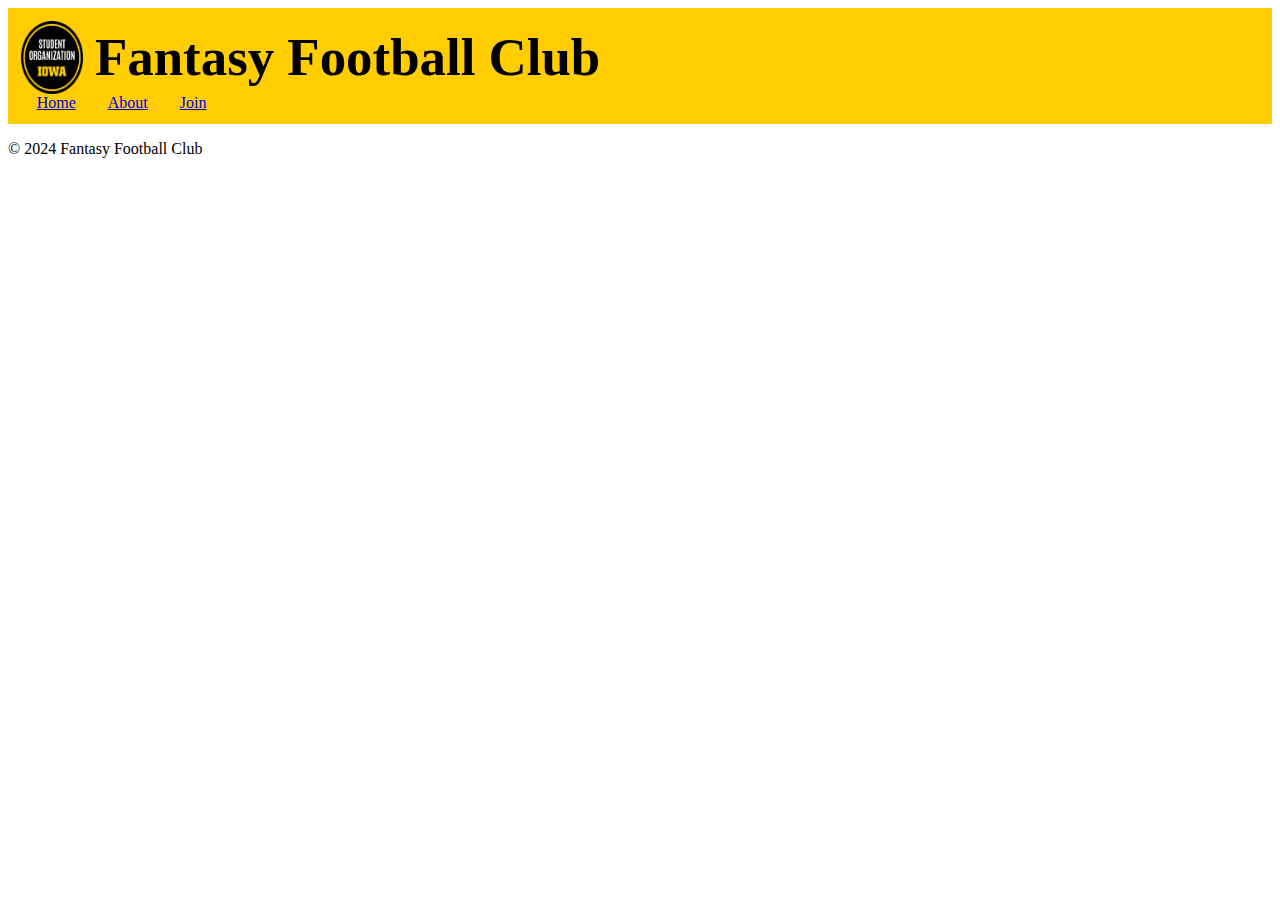
==== idex.html @ 3161967e "Added nav bar" ====
<!DOCTYPE html>


<html lang="en">


<head>
    <meta charset="UTF-8">
    <meta name="viewport" content="width=device-width, initial-scale=1.0">
    <meta name="description" content="The official website of UIOWA Fantasy Football Club">
    <title>Fantasy Football Club</title>
    <link href="https://fonts.googleapis.com/css2?family=Roboto:wght@400;700&display=swap" rel="stylesheet">
    <link rel="stylesheet" href="css/styles.css">
    <link rel="stylesheet" href="css/header.css">
</head>


<body>
    
    
    <header class="header-bar">
        <div class="title-container">
            <img class='badge-img' src="pics/student_org_badges/IOWA-StudentOrgBadge-FullColor-RGB-R.png">
            <p class="title">Fantasy Football Club</p>
        </div>
        <ul class="nav-bar">
            <li><a href="#home">Home</a></li>
            <li><a href="#about">About</a></li>
            <li><a href="#join">Join</a></li>
        </ul>
    </header>
    

    <main>
    
    </main>


    <footer>
        <p>&copy; 2024 Fantasy Football Club</p>
    </footer>


    <script src="js/scripts.js"></script>


</body>


</html>
---- css/header.css ----
.header-bar{
    background-color: #FFCD00;
    padding: 1%;
    color: #000000;
}
.badge-img {
    width: 5%;
    height: auto;
}
.title-container {
    display: flex;
    
}
.title {
    font-family: Zilla Slab, Zilla-fallback, serif;/* font-family: "Times New Roman", Times, serif; */
    letter-spacing: 0;
    line-height: 1;
    font-size: clamp(2.3rem, calc(2.3662vw + 1.4127rem), 3.35rem);
    margin-top: .625rem;
    margin-bottom: .625rem;
    font-weight: 600;
    padding-left: 1%;
}
.nav-bar {
    list-style-type: none;
    overflow: hidden;
    padding: 0;
    margin: 0;
}
.nav-bar li{
    float: left;
}
.nav-bar li a {
    padding: 16px
}
/* UIOWA APPROVED COLORS */
/* Black: #000000 USE GOLD BADGE*/
/* Gold: #FFCD00 USE BLACK BADGE WITH GOLD UIOWA*/
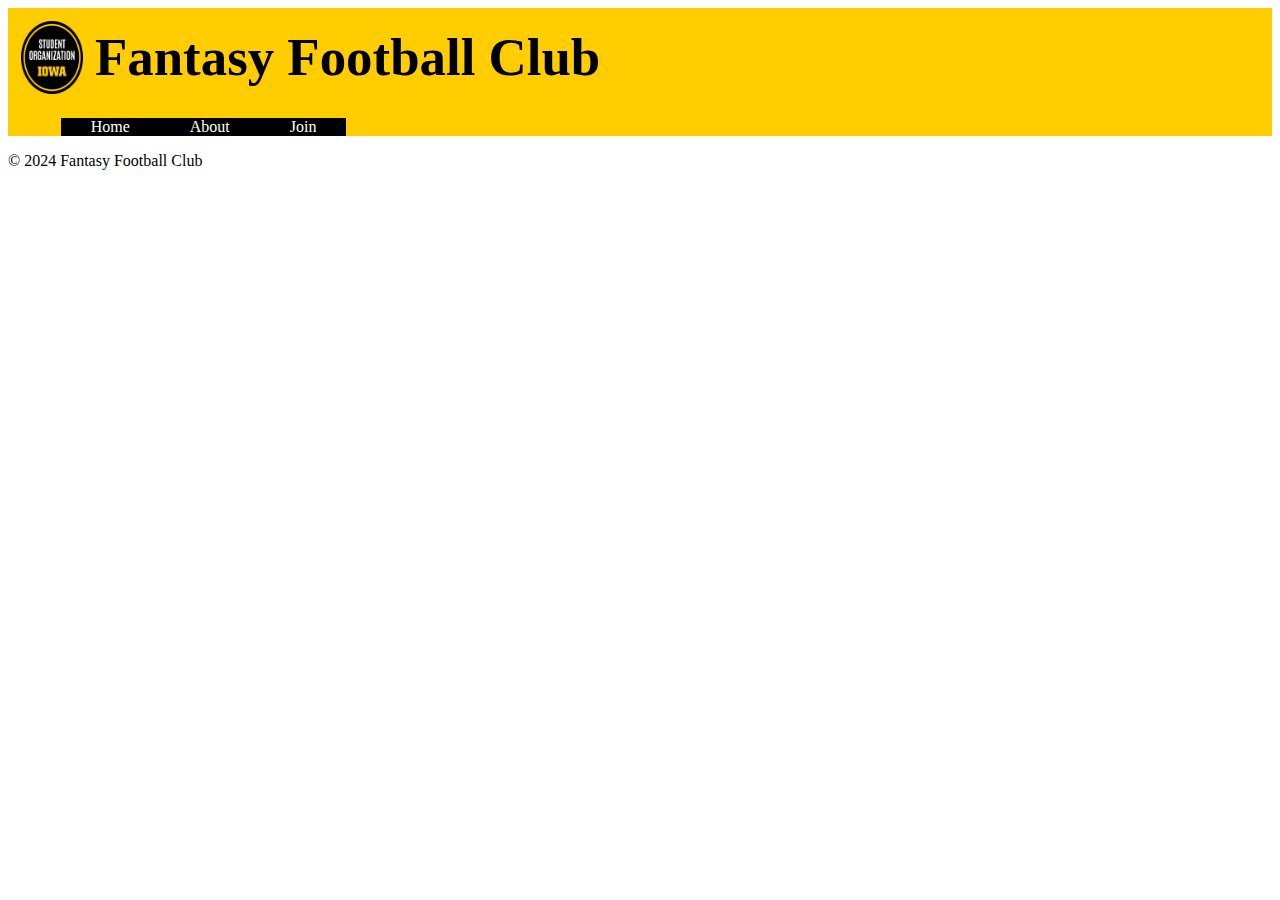
==== commit 67023743: "edited header bar" ====
--- a/idex.html
+++ b/idex.html
@@ -23,7 +23,7 @@
             <img class='badge-img' src="pics/student_org_badges/IOWA-StudentOrgBadge-FullColor-RGB-R.png">
             <p class="title">Fantasy Football Club</p>
         </div>
-        <ul class="nav-bar">
+        <ul class="nav-bar-list">
             <li><a href="#home">Home</a></li>
             <li><a href="#about">About</a></li>
             <li><a href="#join">Join</a></li>
--- a/css/header.css
+++ b/css/header.css
@@ -1,6 +1,7 @@
 .header-bar{
     background-color: #FFCD00;
     padding: 1%;
+    padding-bottom: 0;
     color: #000000;
 }
 .badge-img {
@@ -21,17 +22,20 @@
     font-weight: 600;
     padding-left: 1%;
 }
-.nav-bar {
+.nav-bar-list {
     list-style-type: none;
     overflow: hidden;
-    padding: 0;
-    margin: 0;
+    margin-top: 2%;
 }
-.nav-bar li{
+    
+.nav-bar-list li{
     float: left;
+    background-color: #000000;
 }
-.nav-bar li a {
-    padding: 16px
+.nav-bar-list li a {
+    color: white;
+    text-decoration: none;
+    padding: 30px;
 }
 /* UIOWA APPROVED COLORS */
 /* Black: #000000 USE GOLD BADGE*/
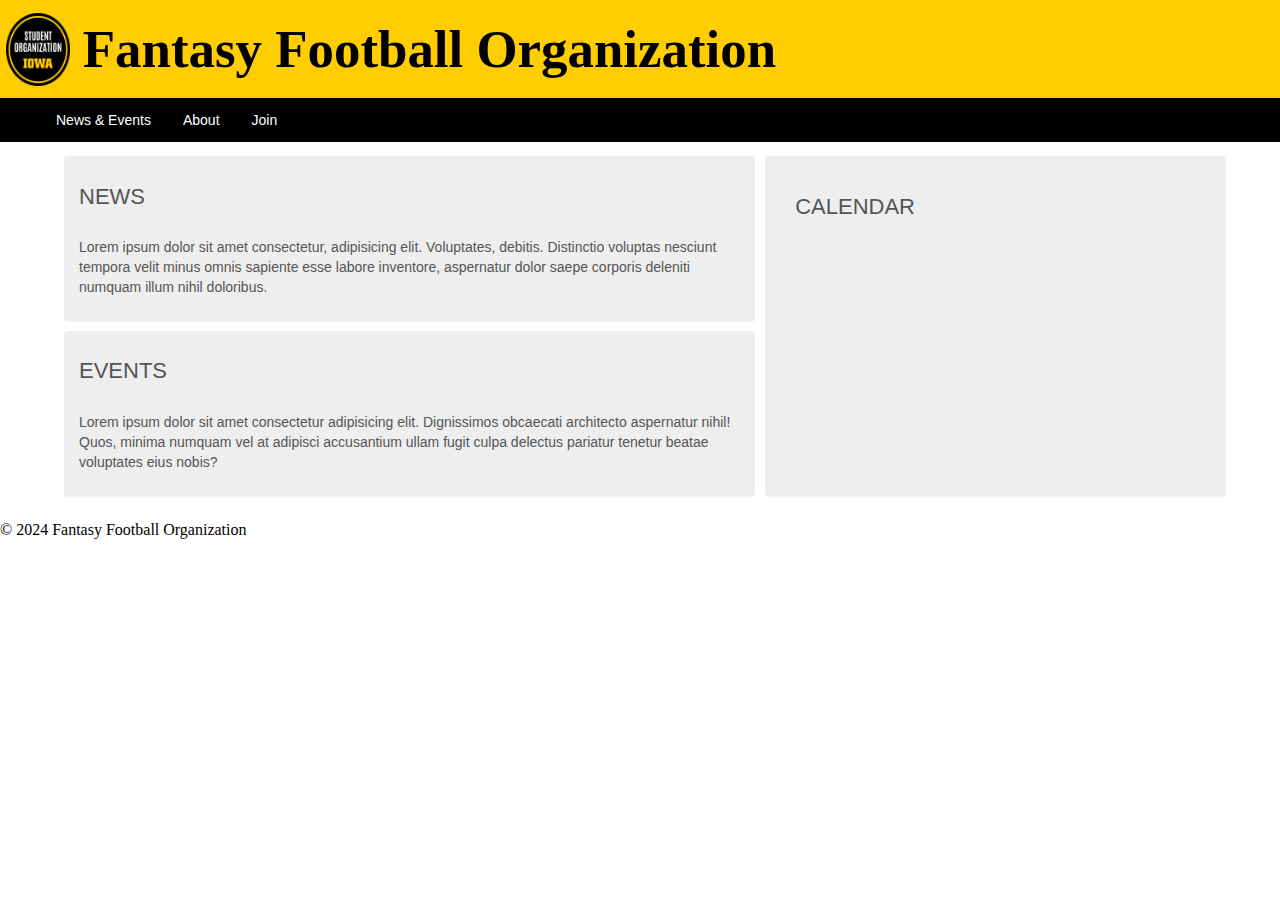
==== commit a47df587: "Added news and events" ====
--- a/idex.html
+++ b/idex.html
@@ -1,50 +1,50 @@
 <!DOCTYPE html>
-
-
 <html lang="en">
-
-
 <head>
     <meta charset="UTF-8">
     <meta name="viewport" content="width=device-width, initial-scale=1.0">
-    <meta name="description" content="The official website of UIOWA Fantasy Football Club">
-    <title>Fantasy Football Club</title>
-    <link href="https://fonts.googleapis.com/css2?family=Roboto:wght@400;700&display=swap" rel="stylesheet">
-    <link rel="stylesheet" href="css/styles.css">
+    <meta name="description" content="The official website of UIOWA Fantasy Football Organization">
+    <title>Fantasy Football Organization</title>
+    <link rel="stylesheet" href="https://fonts.googleapis.com/css2?family=Roboto:wght@400;700&display=swap">
     <link rel="stylesheet" href="css/header.css">
+    <link rel="stylesheet" href="css/main.css">
 </head>
-
-
 <body>
-    
-    
     <header class="header-bar">
         <div class="title-container">
             <img class='badge-img' src="pics/student_org_badges/IOWA-StudentOrgBadge-FullColor-RGB-R.png">
-            <p class="title">Fantasy Football Club</p>
+            <p class="title">Fantasy Football Organization</p>
         </div>
         <ul class="nav-bar-list">
-            <li><a href="#home">Home</a></li>
+            <li><a href="#news-and-events">News & Events</a></li>
             <li><a href="#about">About</a></li>
             <li><a href="#join">Join</a></li>
         </ul>
     </header>
-    
-
     <main>
-    
+        <div class="news-and-events-main" id="news-and-events">
+            <div class="panel news-panel">
+                <h2 class="panel-title">News</h2>
+                <p>Lorem ipsum dolor sit amet consectetur, adipisicing elit. Voluptates, debitis. Distinctio 
+                    voluptas nesciunt tempora velit minus omnis sapiente esse labore inventore, aspernatur 
+                    dolor saepe corporis deleniti numquam illum nihil doloribus.
+                </p>
+            </div>
+            <div class="panel events-panel">
+                <h2 class="panel-title">Events</h2>
+                <p>Lorem ipsum dolor sit amet consectetur adipisicing elit. Dignissimos obcaecati architecto 
+                    aspernatur nihil! Quos, minima numquam vel at adipisci accusantium ullam fugit culpa 
+                    delectus pariatur tenetur beatae voluptates eius nobis?
+                </p>
+            </div>
+            <div class="panel calendar-panel">
+                <h2 class="panel-title">Calendar</h2>
+            </div>
+        </div>
     </main>
-
-
     <footer>
-        <p>&copy; 2024 Fantasy Football Club</p>
+        <p>&copy; 2024 Fantasy Football Organization</p>
     </footer>
-
-
     <script src="js/scripts.js"></script>
-
-
 </body>
-
-
 </html>
--- a/css/header.css
+++ b/css/header.css
@@ -1,8 +1,15 @@
+html, body {
+    margin: 0;
+    padding: 0;
+    width: 100%;
+    height: 100%;
+}
 .header-bar{
     background-color: #FFCD00;
-    padding: 1%;
+    padding-top: 1%;
     padding-bottom: 0;
     color: #000000;
+    position: relative;
 }
 .badge-img {
     width: 5%;
@@ -10,10 +17,11 @@
 }
 .title-container {
     display: flex;
-    
+    padding-left: 0.5%;
+    justify-content: left;
 }
 .title {
-    font-family: Zilla Slab, Zilla-fallback, serif;/* font-family: "Times New Roman", Times, serif; */
+    font-family: "Times New Roman", Times, serif; 
     letter-spacing: 0;
     line-height: 1;
     font-size: clamp(2.3rem, calc(2.3662vw + 1.4127rem), 3.35rem);
@@ -25,17 +33,23 @@
 .nav-bar-list {
     list-style-type: none;
     overflow: hidden;
-    margin-top: 2%;
+    margin-top: 1%;
+    background-color: #000000;
+    font-family: "Source Sans Pro", sans-serif;
+    font-size: 14px;
 }
-    
 .nav-bar-list li{
     float: left;
-    background-color: #000000;
 }
 .nav-bar-list li a {
+    display: inline-block;
     color: white;
     text-decoration: none;
-    padding: 30px;
+    text-align: center;
+    padding: 14px 16px;
+}
+.nav-bar-list li a:hover{
+    background-color: #63666A;
 }
 /* UIOWA APPROVED COLORS */
 /* Black: #000000 USE GOLD BADGE*/
--- a/css/main.css
+++ b/css/main.css
@@ -0,0 +1,59 @@
+.news-and-events-main {
+    margin: 0px 5% 2% 5%;   
+    display: grid;
+    grid-template-columns: 60% 40%;
+    grid-template-rows: auto auto;
+    gap: 10px;
+}
+
+.panel-title {
+    text-transform: uppercase;
+    font-family: "Source Sans Pro", sans-serif;
+    padding: 10px 15px 0;
+    font-weight: 500;
+    line-height: 1.1;
+    font-size: 22px;
+    color: #555;
+}
+
+.panel {
+    background-color: #eee;
+    box-shadow: 0 1px 1px rgba(0, 0, 0, 0.05);
+    border-radius: 4px;
+}
+
+.news-panel {
+    background-color: #eee;
+    box-shadow: 0 1px 1px rgba(0, 0, 0, 0.05);
+    border-radius: 4px;
+    grid-column: 1 / 2; /* Place in the first column */
+}
+
+.news-panel p {
+    font-family: "Source Sans Pro", sans-serif;
+    font-size: 14px;
+    line-height: 1.428571429;
+    color: #555;
+    padding: 10px 15px;
+}
+
+.events-panel p {
+    font-family: "Source Sans Pro", sans-serif;
+    font-size: 14px;
+    line-height: 1.428571429;
+    color: #555;
+    padding: 10px 15px;
+    grid-column: 1 / 2; /* Place in the first column */
+    grid-row: 2 / 3; /* Place in the second row */
+}
+
+.calendar-panel {
+    grid-row: 1 / 3; /* Make this panel span two rows */
+    font-family: "Source Sans Pro", sans-serif;
+    font-size: 14px;
+    line-height: 1.428571429;
+    color: #555;
+    padding: 10px 15px;
+    grid-column: 2 / 3; /* Place in the second column */
+    grid-row: 1 / 3; /* Span two rows */
+}
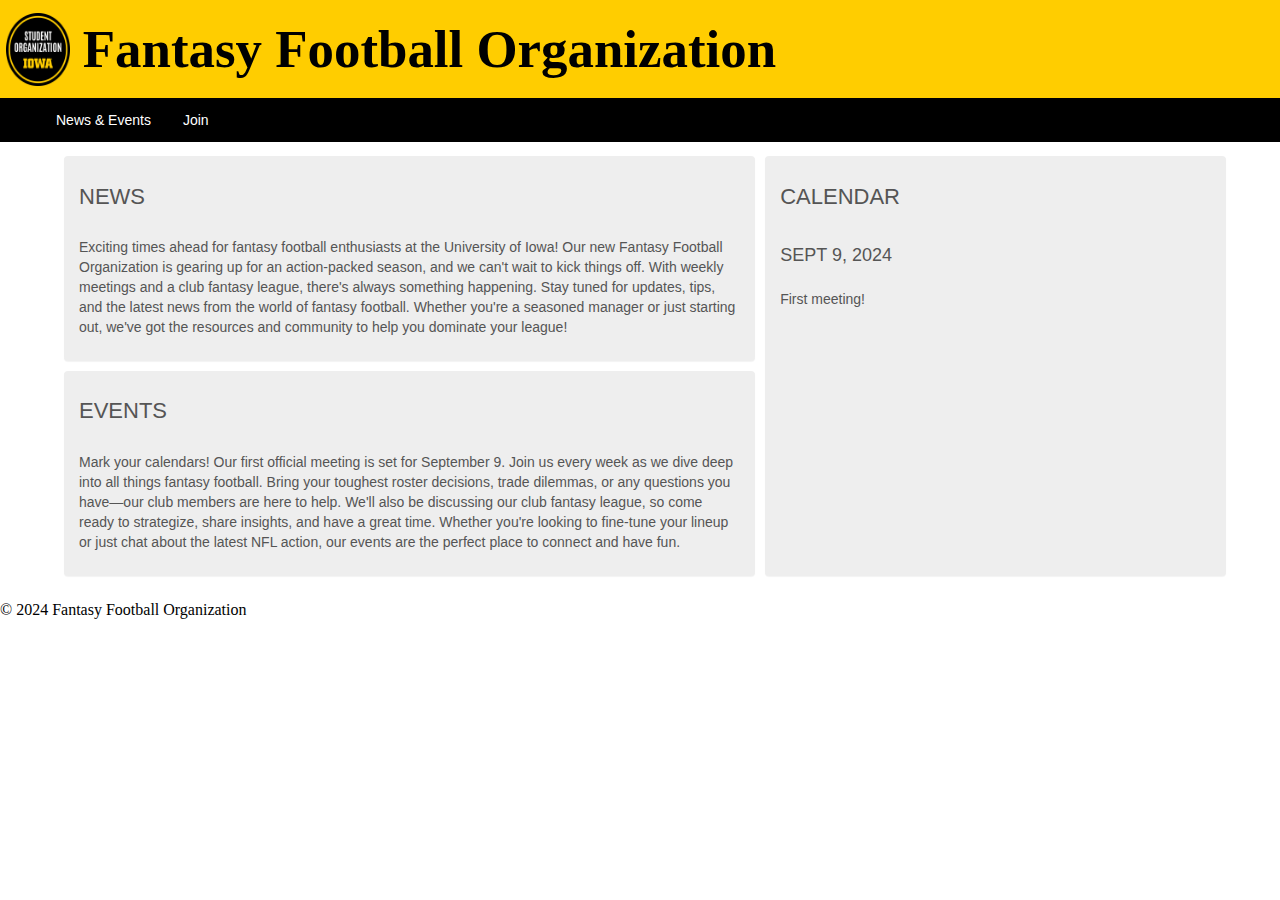
==== commit b1460779: "Added events and text" ====
--- a/idex.html
+++ b/idex.html
@@ -17,7 +17,6 @@
         </div>
         <ul class="nav-bar-list">
             <li><a href="#news-and-events">News & Events</a></li>
-            <li><a href="#about">About</a></li>
             <li><a href="#join">Join</a></li>
         </ul>
     </header>
@@ -25,20 +24,29 @@
         <div class="news-and-events-main" id="news-and-events">
             <div class="panel news-panel">
                 <h2 class="panel-title">News</h2>
-                <p>Lorem ipsum dolor sit amet consectetur, adipisicing elit. Voluptates, debitis. Distinctio 
-                    voluptas nesciunt tempora velit minus omnis sapiente esse labore inventore, aspernatur 
-                    dolor saepe corporis deleniti numquam illum nihil doloribus.
+                <p>Exciting times ahead for fantasy football enthusiasts at the University of Iowa! Our 
+                    new Fantasy Football Organization is gearing up for an action-packed season, and we 
+                    can't wait to kick things off. With weekly meetings and a club fantasy league, there's 
+                    always something happening. Stay tuned for updates, tips, and the latest news from the 
+                    world of fantasy football. Whether you're a seasoned manager or just starting out, we've 
+                    got the resources and community to help you dominate your league!
                 </p>
             </div>
             <div class="panel events-panel">
                 <h2 class="panel-title">Events</h2>
-                <p>Lorem ipsum dolor sit amet consectetur adipisicing elit. Dignissimos obcaecati architecto 
-                    aspernatur nihil! Quos, minima numquam vel at adipisci accusantium ullam fugit culpa 
-                    delectus pariatur tenetur beatae voluptates eius nobis?
+                <p>Mark your calendars! Our first official meeting is set for September 9. Join us every 
+                    week as we dive deep into all things fantasy football. Bring your toughest roster 
+                    decisions, trade dilemmas, or any questions you have—our club members are here to 
+                    help. We'll also be discussing our club fantasy league, so come ready to strategize, 
+                    share insights, and have a great time. Whether you're looking to fine-tune your 
+                    lineup or just chat about the latest NFL action, our events are the perfect place 
+                    to connect and have fun.
                 </p>
             </div>
             <div class="panel calendar-panel">
                 <h2 class="panel-title">Calendar</h2>
+                <h4>Sept 9, 2024</h4>
+                <p>First meeting!</p>
             </div>
         </div>
     </main>
--- a/css/main.css
+++ b/css/main.css
@@ -43,17 +43,30 @@
     line-height: 1.428571429;
     color: #555;
     padding: 10px 15px;
-    grid-column: 1 / 2; /* Place in the first column */
-    grid-row: 2 / 3; /* Place in the second row */
 }
 
-.calendar-panel {
-    grid-row: 1 / 3; /* Make this panel span two rows */
+.calendar-panel h4{
+    
+    font-family: "Source Sans Pro", sans-serif;
+    text-transform: uppercase;
+    font-weight: 500;
+    font-size: 18px;
+    line-height: 1.428571429;
+    color: #555;
+    padding: 10px 15px;
+    margin-bottom: 0px;
+}
+
+.calendar-panel p {
     font-family: "Source Sans Pro", sans-serif;
     font-size: 14px;
     line-height: 1.428571429;
     color: #555;
     padding: 10px 15px;
-    grid-column: 2 / 3; /* Place in the second column */
-    grid-row: 1 / 3; /* Span two rows */
+    margin-top: 0px;
+    
 }
+.calendar-panel {
+    grid-row: 1 / 3; /* Make this panel span two rows */
+    grid-column: 2/ 2;
+}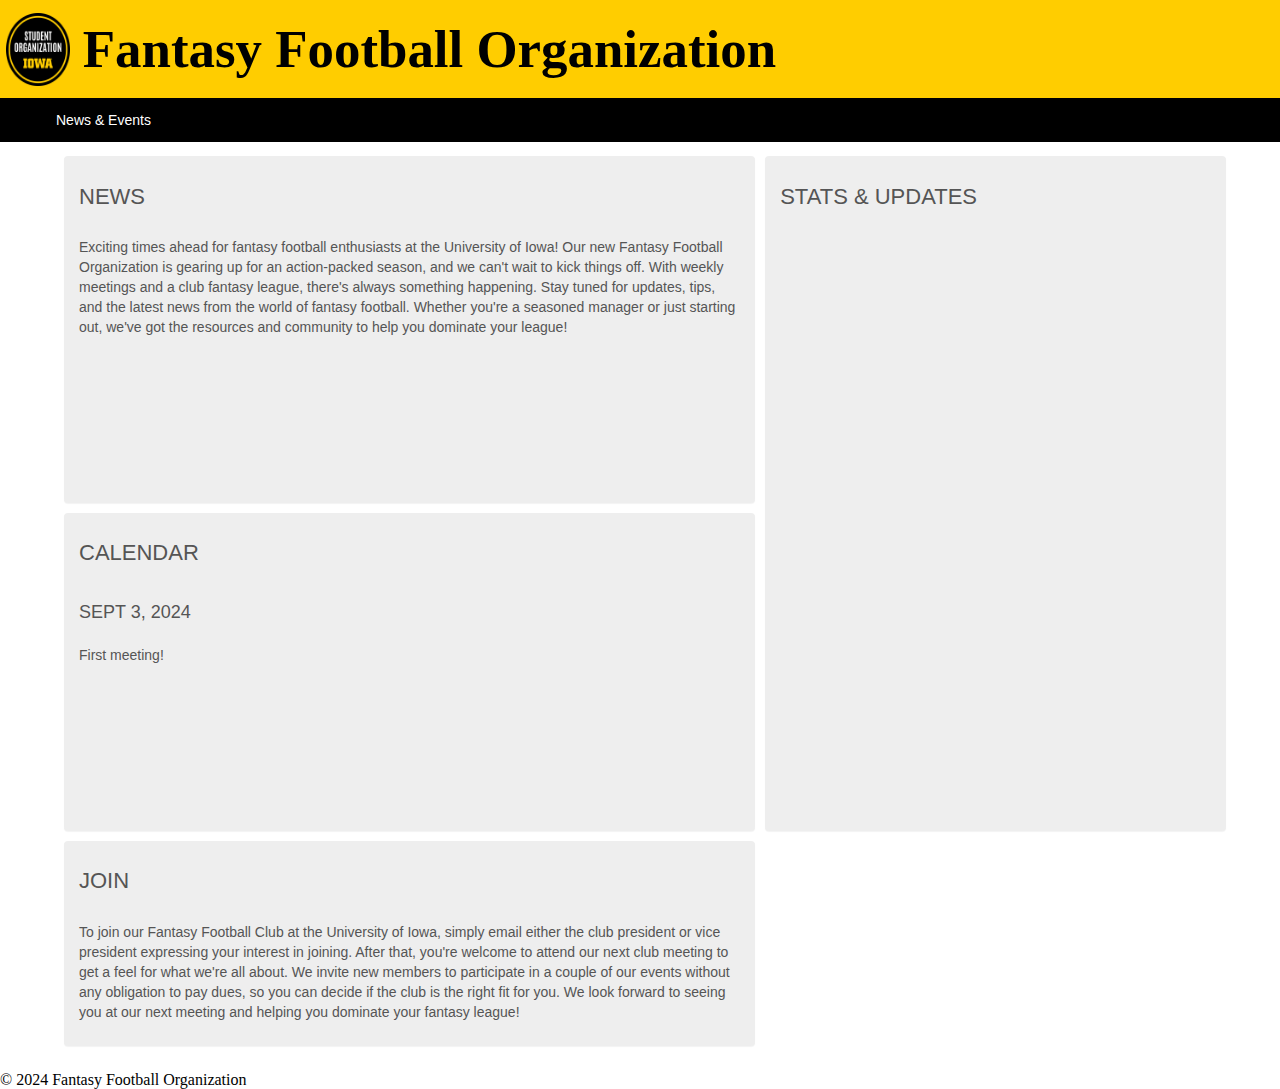
==== commit 08ad0d65: "added in PFR" ====
--- a/idex.html
+++ b/idex.html
@@ -17,7 +17,6 @@
         </div>
         <ul class="nav-bar-list">
             <li><a href="#news-and-events">News & Events</a></li>
-            <li><a href="#join">Join</a></li>
         </ul>
     </header>
     <main>
@@ -32,9 +31,15 @@
                     got the resources and community to help you dominate your league!
                 </p>
             </div>
-            <div class="panel events-panel">
+
+            <div class="panel stats-panel">
+                <h2 class="panel-title">Stats & Updates</h2>
+                <iframe src="https://www.pro-football-reference.com/boxscores/" width="100%" height="600px" style="border:none;"></iframe>
+            </div>
+
+            <!-- <div class="panel events-panel">
                 <h2 class="panel-title">Events</h2>
-                <p>Mark your calendars! Our first official meeting is set for September 9. Join us every 
+                <p>Mark your calendars! Our first official meeting is set for September 3. Join us every 
                     week as we dive deep into all things fantasy football. Bring your toughest roster 
                     decisions, trade dilemmas, or any questions you have—our club members are here to 
                     help. We'll also be discussing our club fantasy league, so come ready to strategize, 
@@ -42,12 +47,29 @@
                     lineup or just chat about the latest NFL action, our events are the perfect place 
                     to connect and have fun.
                 </p>
+            </div> -->
+
+            <div class="panel join-panel">
+                <h2 class="panel-title">join</h2>
+                <p>To join our Fantasy Football Club at the University of Iowa, simply email either 
+                    the club president or vice president expressing your interest in joining. After 
+                    that, you're welcome to attend our next club meeting to get a feel for what we're 
+                    all about. We invite new members to participate in a couple of our events without 
+                    any obligation to pay dues, so you can decide if the club is the right fit for 
+                    you. We look forward to seeing you at our next meeting and helping you dominate 
+                    your fantasy league!
+                </p>
             </div>
+
             <div class="panel calendar-panel">
                 <h2 class="panel-title">Calendar</h2>
-                <h4>Sept 9, 2024</h4>
+                <h4>Sept 3, 2024</h4>
                 <p>First meeting!</p>
             </div>
+
+            
+            
+
         </div>
     </main>
     <footer>
--- a/css/main.css
+++ b/css/main.css
@@ -67,6 +67,26 @@
     
 }
 .calendar-panel {
-    grid-row: 1 / 3; /* Make this panel span two rows */
+    grid-row: 2 / 2; /* Make this panel span two rows */
+    grid-column: 1/ 1;
+}
+
+.stats-panel{
+    grid-row: 1/ 3; /* Make this panel span two rows */
     grid-column: 2/ 2;
+}
+
+.join-panel {
+    background-color: #eee;
+    box-shadow: 0 1px 1px rgba(0, 0, 0, 0.05);
+    border-radius: 4px;
+    grid-column: 1 / 2; /* Place in the first column */
+}
+
+.join-panel p {
+    font-family: "Source Sans Pro", sans-serif;
+    font-size: 14px;
+    line-height: 1.428571429;
+    color: #555;
+    padding: 10px 15px;
 }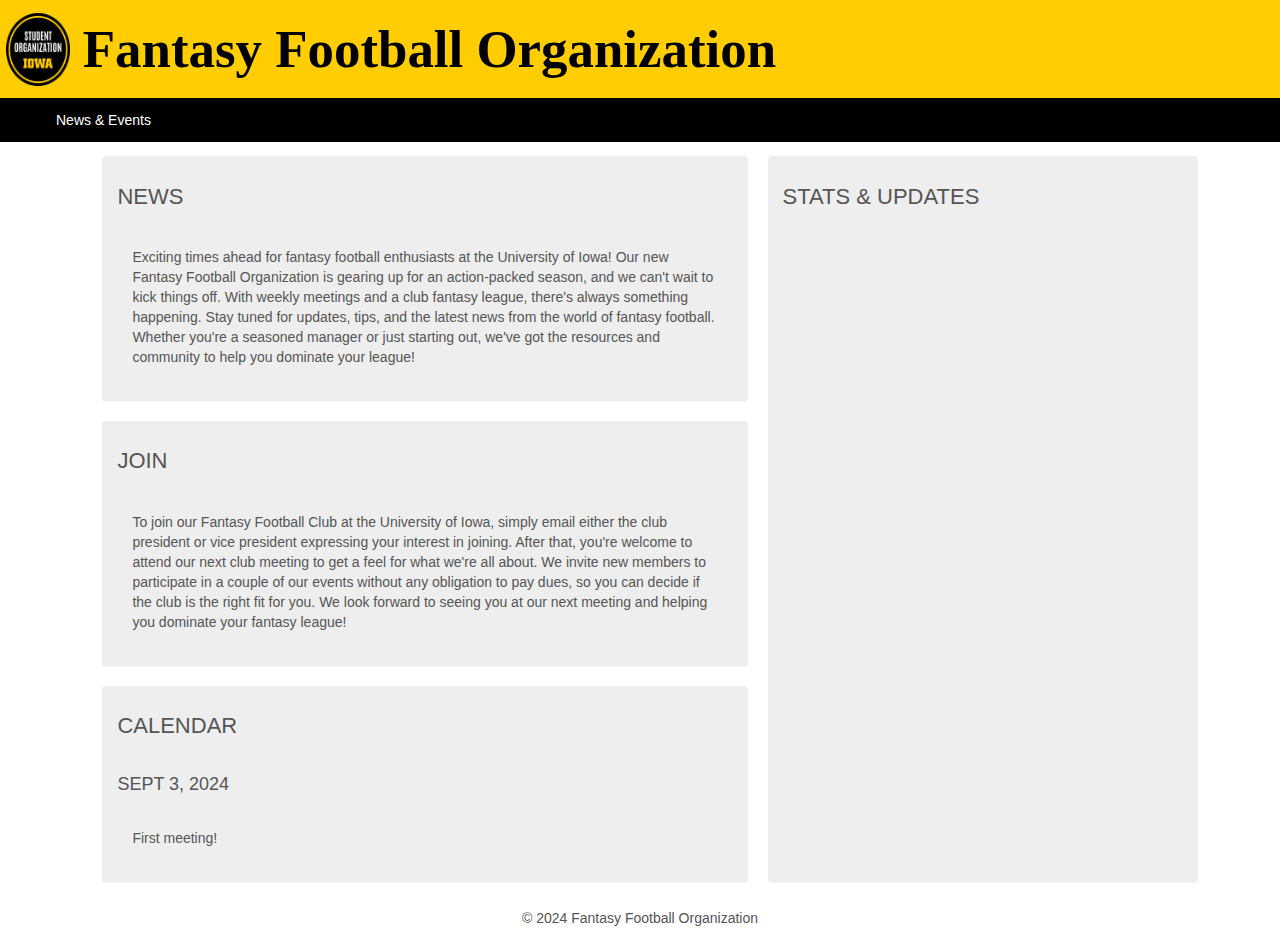
==== commit 7e254c0a: "First draft done" ====
--- a/idex.html
+++ b/idex.html
@@ -8,6 +8,7 @@
     <link rel="stylesheet" href="https://fonts.googleapis.com/css2?family=Roboto:wght@400;700&display=swap">
     <link rel="stylesheet" href="css/header.css">
     <link rel="stylesheet" href="css/main.css">
+    <link rel="stylesheet" href="css/footer.css">
 </head>
 <body>
     <header class="header-bar">
@@ -34,7 +35,7 @@
 
             <div class="panel stats-panel">
                 <h2 class="panel-title">Stats & Updates</h2>
-                <iframe src="https://www.pro-football-reference.com/boxscores/" width="100%" height="600px" style="border:none;"></iframe>
+                <iframe src="https://www.pro-football-reference.com/boxscores/" width="100%" height="90%" style="border:none;"></iframe>
             </div>
 
             <!-- <div class="panel events-panel">
--- a/css/main.css
+++ b/css/main.css
@@ -1,9 +1,9 @@
 .news-and-events-main {
-    margin: 0px 5% 2% 5%;   
+    margin: 0px 8% 2% 8%;   
     display: grid;
     grid-template-columns: 60% 40%;
     grid-template-rows: auto auto;
-    gap: 10px;
+    gap: 20px;
 }
 
 .panel-title {
@@ -26,7 +26,8 @@
     background-color: #eee;
     box-shadow: 0 1px 1px rgba(0, 0, 0, 0.05);
     border-radius: 4px;
-    grid-column: 1 / 2; /* Place in the first column */
+    grid-column: 1 / 1; 
+    grid-row: 1 / 1;
 }
 
 .news-panel p {
@@ -34,7 +35,7 @@
     font-size: 14px;
     line-height: 1.428571429;
     color: #555;
-    padding: 10px 15px;
+    padding: 20px 30px;
 }
 
 .events-panel p {
@@ -42,7 +43,7 @@
     font-size: 14px;
     line-height: 1.428571429;
     color: #555;
-    padding: 10px 15px;
+    padding: 20px 30px;
 }
 
 .calendar-panel h4{
@@ -62,25 +63,26 @@
     font-size: 14px;
     line-height: 1.428571429;
     color: #555;
-    padding: 10px 15px;
+    padding: 20px 30px;
     margin-top: 0px;
     
 }
 .calendar-panel {
-    grid-row: 2 / 2; /* Make this panel span two rows */
+    grid-row: 3 / 3; 
     grid-column: 1/ 1;
 }
 
 .stats-panel{
-    grid-row: 1/ 3; /* Make this panel span two rows */
-    grid-column: 2/ 2;
+    grid-row: 1/ 4; 
+    grid-column: 2 / 2;
 }
 
 .join-panel {
     background-color: #eee;
     box-shadow: 0 1px 1px rgba(0, 0, 0, 0.05);
     border-radius: 4px;
-    grid-column: 1 / 2; /* Place in the first column */
+    grid-column: 1 / 2; 
+    grid-row: 2 / 2;
 }
 
 .join-panel p {
@@ -88,5 +90,5 @@
     font-size: 14px;
     line-height: 1.428571429;
     color: #555;
-    padding: 10px 15px;
+    padding: 20px 30px;
 }--- a/css/footer.css
+++ b/css/footer.css
@@ -0,0 +1,7 @@
+footer {
+    text-align: center;
+    font-family: "Source Sans Pro", sans-serif;
+    font-size: 14px;
+    line-height: 1.428571429;
+    color: #555;
+}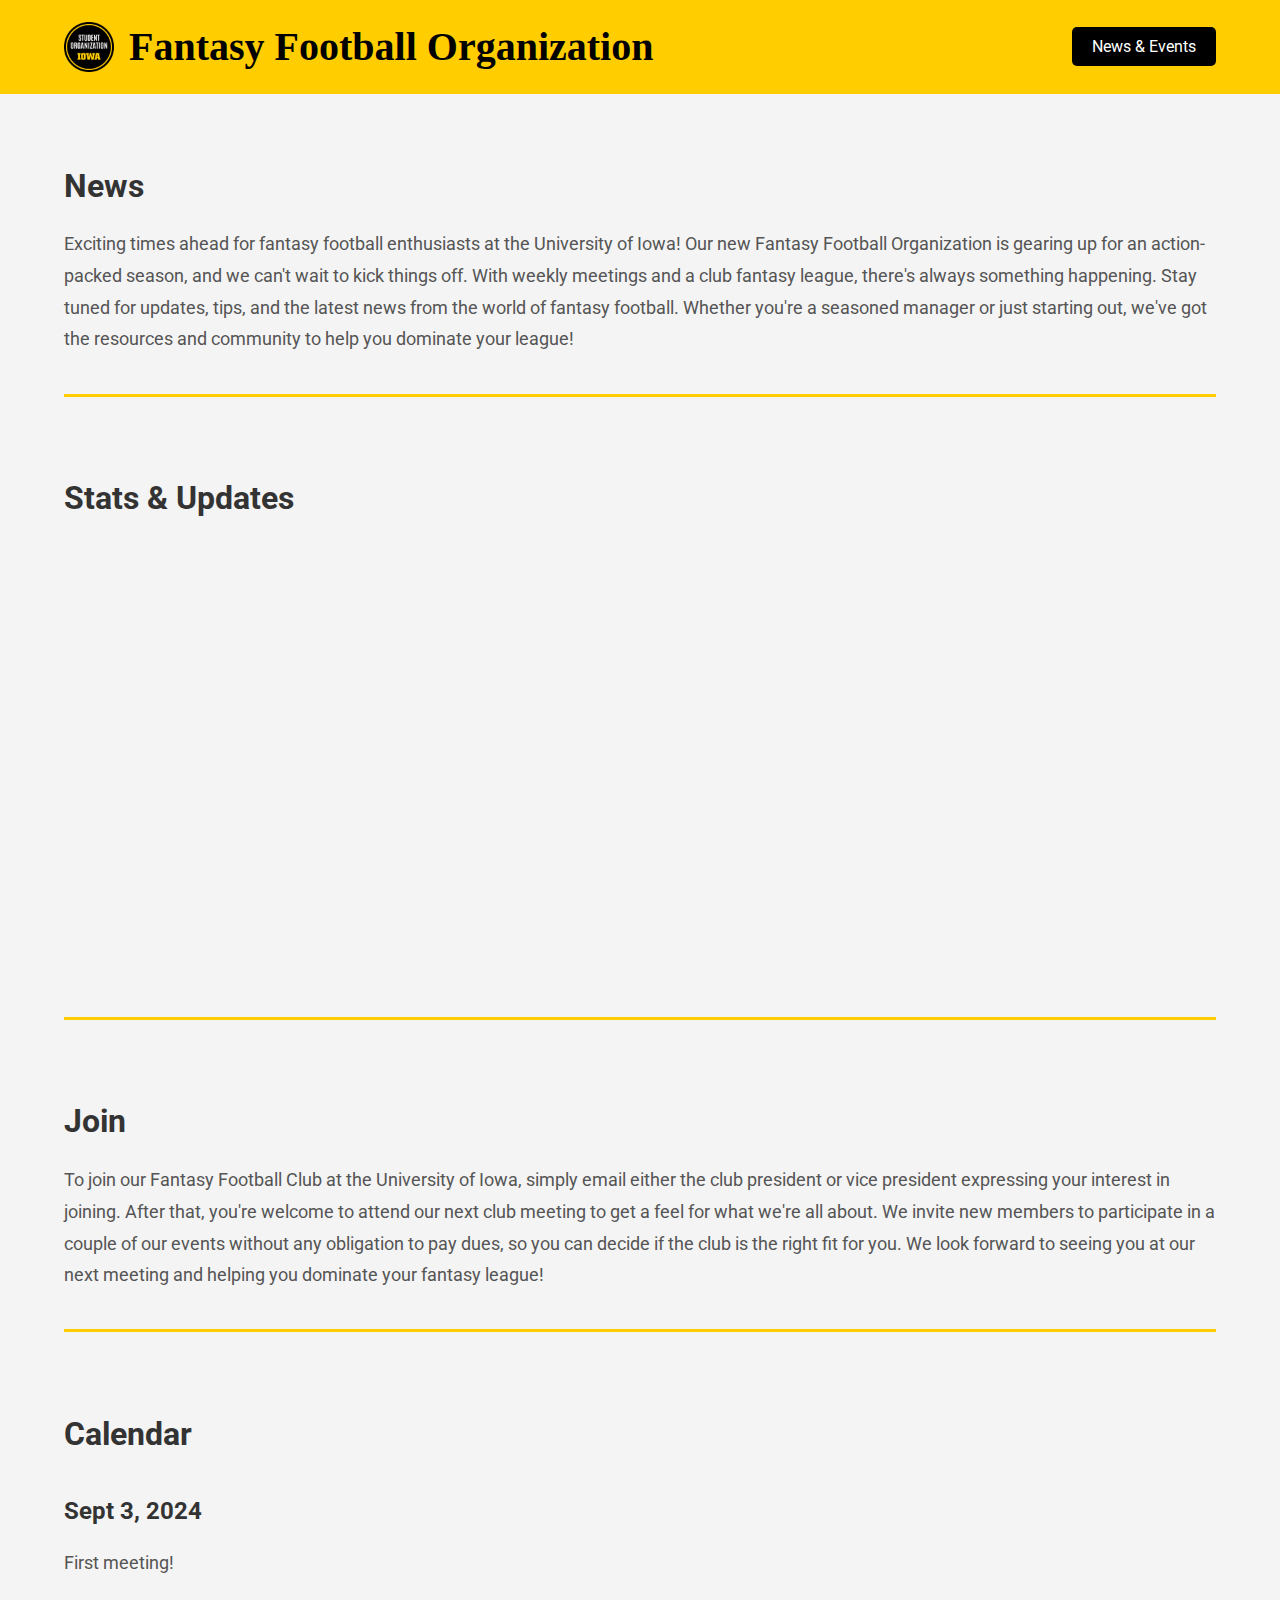
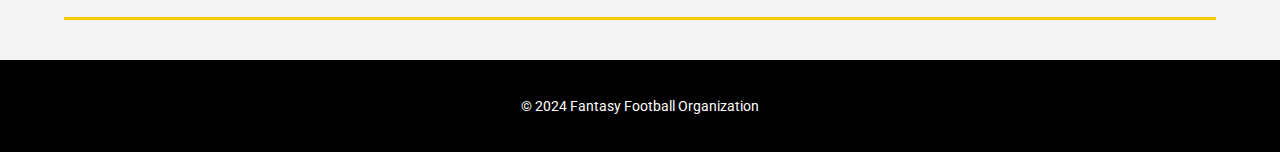
==== commit eb666f94: "Changed the websites look and feel" ====
--- a/idex.html
+++ b/idex.html
@@ -6,23 +6,23 @@
     <meta name="description" content="The official website of UIOWA Fantasy Football Organization">
     <title>Fantasy Football Organization</title>
     <link rel="stylesheet" href="https://fonts.googleapis.com/css2?family=Roboto:wght@400;700&display=swap">
-    <link rel="stylesheet" href="css/header.css">
-    <link rel="stylesheet" href="css/main.css">
-    <link rel="stylesheet" href="css/footer.css">
+    <link rel="stylesheet" href="css/style.css">
 </head>
 <body>
     <header class="header-bar">
         <div class="title-container">
-            <img class='badge-img' src="pics/student_org_badges/IOWA-StudentOrgBadge-FullColor-RGB-R.png">
+            <img class="badge-img" src="pics/student_org_badges/IOWA-StudentOrgBadge-FullColor-RGB-R.png" alt="UIowa Badge">
             <p class="title">Fantasy Football Organization</p>
         </div>
-        <ul class="nav-bar-list">
-            <li><a href="#news-and-events">News & Events</a></li>
-        </ul>
+        <nav>
+            <ul class="nav-bar-list">
+                <li><a href="#news-and-events">News & Events</a></li>
+            </ul>
+        </nav>
     </header>
     <main>
-        <div class="news-and-events-main" id="news-and-events">
-            <div class="panel news-panel">
+        <section id="news-and-events" class="news-and-events-main">
+            <article class="panel news-panel">
                 <h2 class="panel-title">News</h2>
                 <p>Exciting times ahead for fantasy football enthusiasts at the University of Iowa! Our 
                     new Fantasy Football Organization is gearing up for an action-packed season, and we 
@@ -31,27 +31,15 @@
                     world of fantasy football. Whether you're a seasoned manager or just starting out, we've 
                     got the resources and community to help you dominate your league!
                 </p>
-            </div>
+            </article>
 
-            <div class="panel stats-panel">
+            <article class="panel stats-panel">
                 <h2 class="panel-title">Stats & Updates</h2>
-                <iframe src="https://www.pro-football-reference.com/boxscores/" width="100%" height="90%" style="border:none;"></iframe>
-            </div>
+                <iframe src="https://www.pro-football-reference.com/boxscores/" title="Pro Football Stats"></iframe>
+            </article>
 
-            <!-- <div class="panel events-panel">
-                <h2 class="panel-title">Events</h2>
-                <p>Mark your calendars! Our first official meeting is set for September 3. Join us every 
-                    week as we dive deep into all things fantasy football. Bring your toughest roster 
-                    decisions, trade dilemmas, or any questions you have—our club members are here to 
-                    help. We'll also be discussing our club fantasy league, so come ready to strategize, 
-                    share insights, and have a great time. Whether you're looking to fine-tune your 
-                    lineup or just chat about the latest NFL action, our events are the perfect place 
-                    to connect and have fun.
-                </p>
-            </div> -->
-
-            <div class="panel join-panel">
-                <h2 class="panel-title">join</h2>
+            <article class="panel join-panel">
+                <h2 class="panel-title">Join</h2>
                 <p>To join our Fantasy Football Club at the University of Iowa, simply email either 
                     the club president or vice president expressing your interest in joining. After 
                     that, you're welcome to attend our next club meeting to get a feel for what we're 
@@ -60,18 +48,14 @@
                     you. We look forward to seeing you at our next meeting and helping you dominate 
                     your fantasy league!
                 </p>
-            </div>
+            </article>
 
-            <div class="panel calendar-panel">
+            <article class="panel calendar-panel">
                 <h2 class="panel-title">Calendar</h2>
                 <h4>Sept 3, 2024</h4>
                 <p>First meeting!</p>
-            </div>
-
-            
-            
-
-        </div>
+            </article>
+        </section>
     </main>
     <footer>
         <p>&copy; 2024 Fantasy Football Organization</p>
--- a/css/style.css
+++ b/css/style.css
@@ -0,0 +1,113 @@
+/* General Styles */
+body {
+    font-family: 'Roboto', sans-serif;
+    color: #333;
+    margin: 0;
+    padding: 0;
+    background-color: #f4f4f4;
+    line-height: 1.6;
+}
+
+/* Header */
+.header-bar {
+    background-color: #FFCD00;
+    color: #000;
+    padding: 15px 5%;
+    display: flex;
+    justify-content: space-between;
+    align-items: center;
+}
+
+.title-container {
+    display: flex;
+    align-items: center;
+}
+
+.badge-img {
+    width: 50px;
+    margin-right: 15px;
+}
+
+.title {
+    font-family: "Times New Roman", Times, serif; 
+    font-size: 2.5rem;
+    font-weight: 600;
+    margin: 0;
+}
+
+.nav-bar-list {
+    list-style-type: none;
+    margin: 0;
+    padding: 0;
+    display: flex;
+    gap: 20px;
+}
+
+.nav-bar-list li a {
+    color: #fff;
+    text-decoration: none;
+    padding: 10px 20px;
+    background-color: #000;
+    border-radius: 5px;
+    transition: background-color 0.3s;
+}
+
+.nav-bar-list li a:hover {
+    background-color: #63666A;
+}
+
+/* Main Content */
+.news-and-events-main {
+    max-width: 1200px;
+    margin: 40px auto;
+    display: flex;
+    flex-direction: column;
+    gap: 50px;
+    padding: 0 5%;
+}
+
+.panel {
+    padding-bottom: 20px;
+    border-bottom: 3px solid #FFCD00;
+}
+
+.panel-title {
+    font-size: 2rem;
+    font-weight: 700;
+    color: #333;
+    margin-bottom: 15px;
+}
+
+.panel p {
+    font-size: 1.1rem;
+    line-height: 1.8;
+    color: #555;
+}
+
+.stats-panel iframe {
+    width: 100%;
+    height: 450px;
+    border: none;
+}
+
+.calendar-panel h4 {
+    font-size: 1.5rem;
+    color: #333;
+    margin-bottom: 15px;
+}
+
+.calendar-panel p {
+    font-size: 1.1rem;
+    color: #555;
+}
+
+/* Footer */
+footer {
+    background-color: #000;
+    color: #fff;
+    text-align: center;
+    padding: 20px 0;
+    font-size: 0.9rem;
+    position: relative;
+    width: 100%;
+}
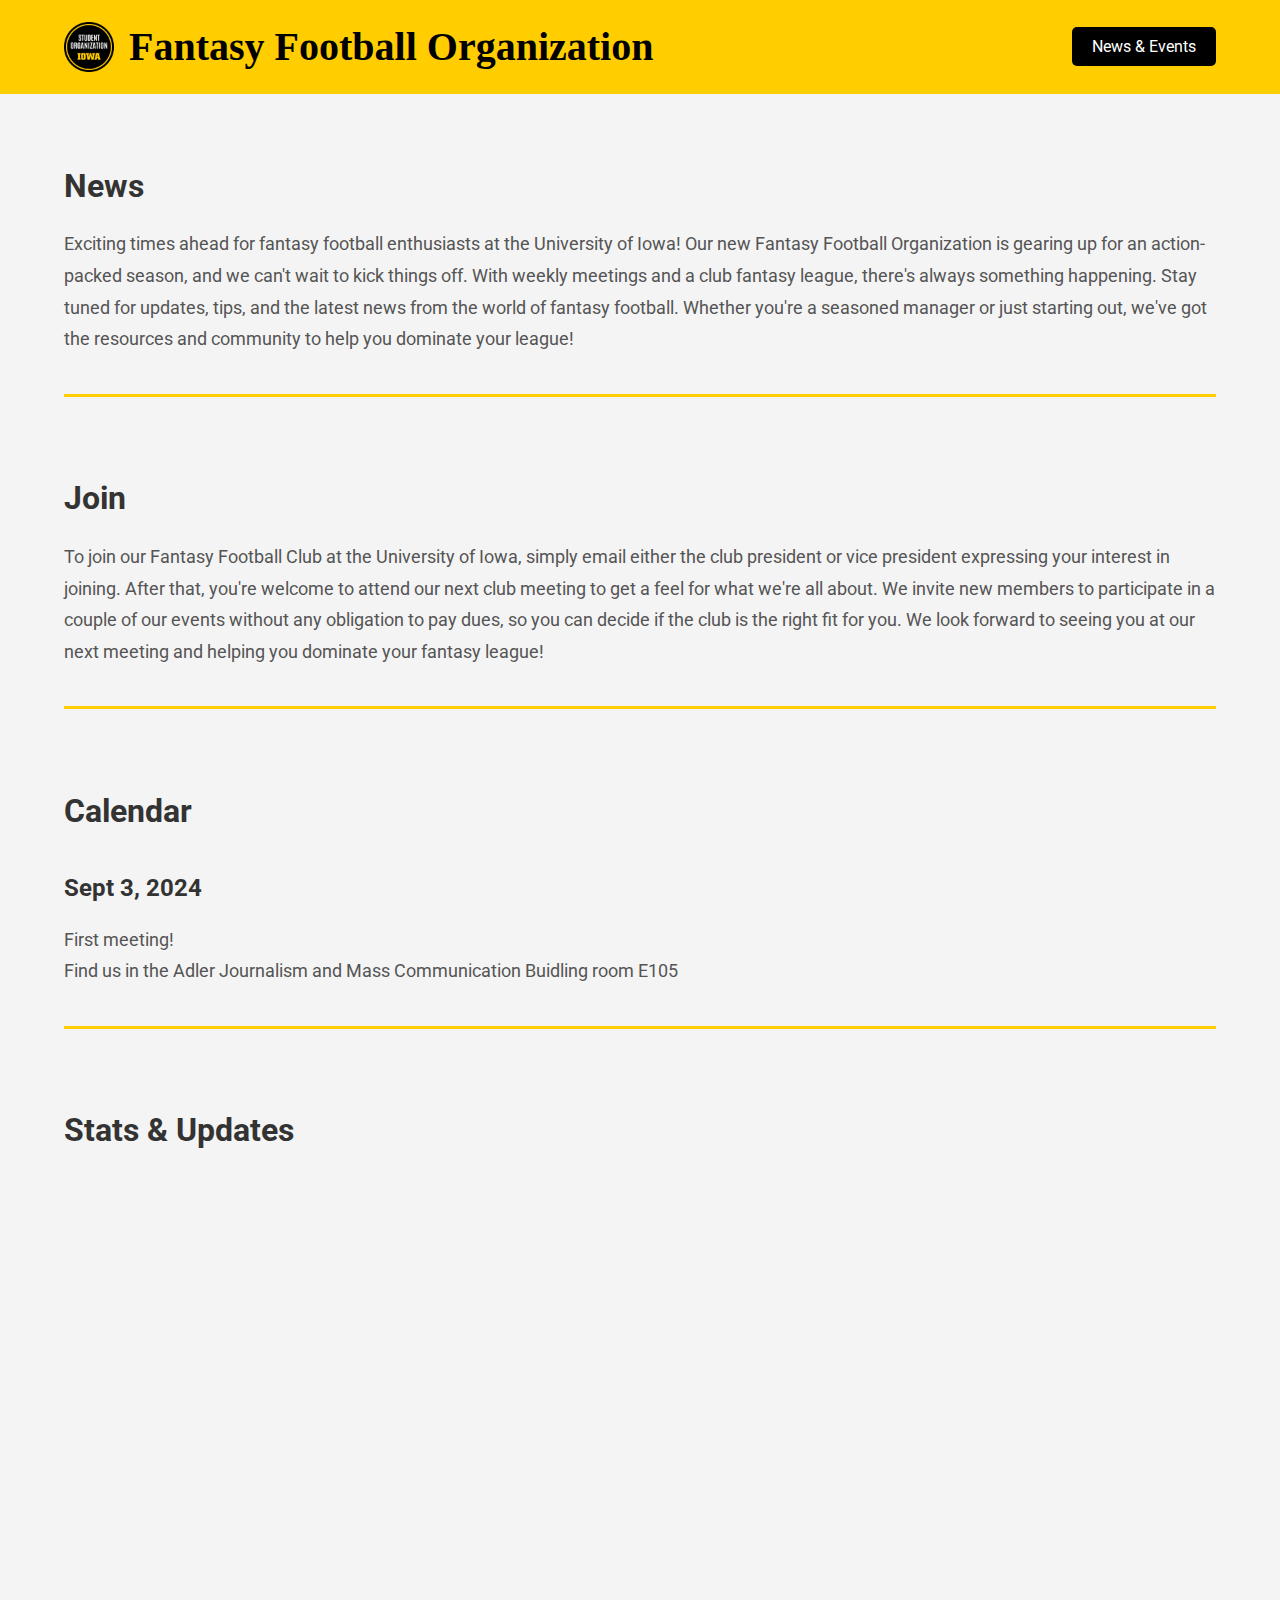
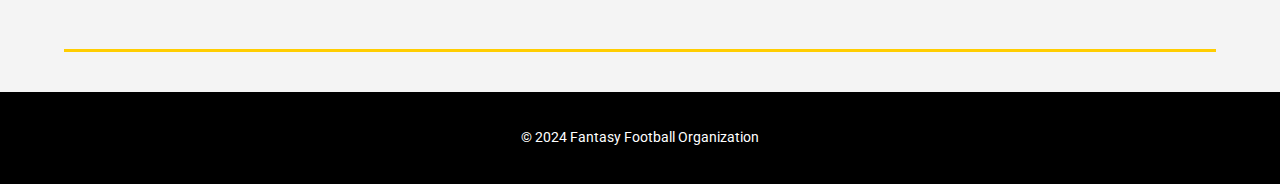
==== commit e7896675: "changed calendar words" ====
--- a/idex.html
+++ b/idex.html
@@ -33,11 +33,6 @@
                 </p>
             </article>
 
-            <article class="panel stats-panel">
-                <h2 class="panel-title">Stats & Updates</h2>
-                <iframe src="https://www.pro-football-reference.com/boxscores/" title="Pro Football Stats"></iframe>
-            </article>
-
             <article class="panel join-panel">
                 <h2 class="panel-title">Join</h2>
                 <p>To join our Fantasy Football Club at the University of Iowa, simply email either 
@@ -53,8 +48,14 @@
             <article class="panel calendar-panel">
                 <h2 class="panel-title">Calendar</h2>
                 <h4>Sept 3, 2024</h4>
-                <p>First meeting!</p>
+                <p>First meeting!<br>Find us in the Adler Journalism and Mass Communication Buidling room E105</p>
             </article>
+
+            <article class="panel stats-panel">
+                <h2 class="panel-title">Stats & Updates</h2>
+                <iframe src="https://www.pro-football-reference.com/boxscores/" title="Pro Football Stats"></iframe>
+            </article>
+
         </section>
     </main>
     <footer>
